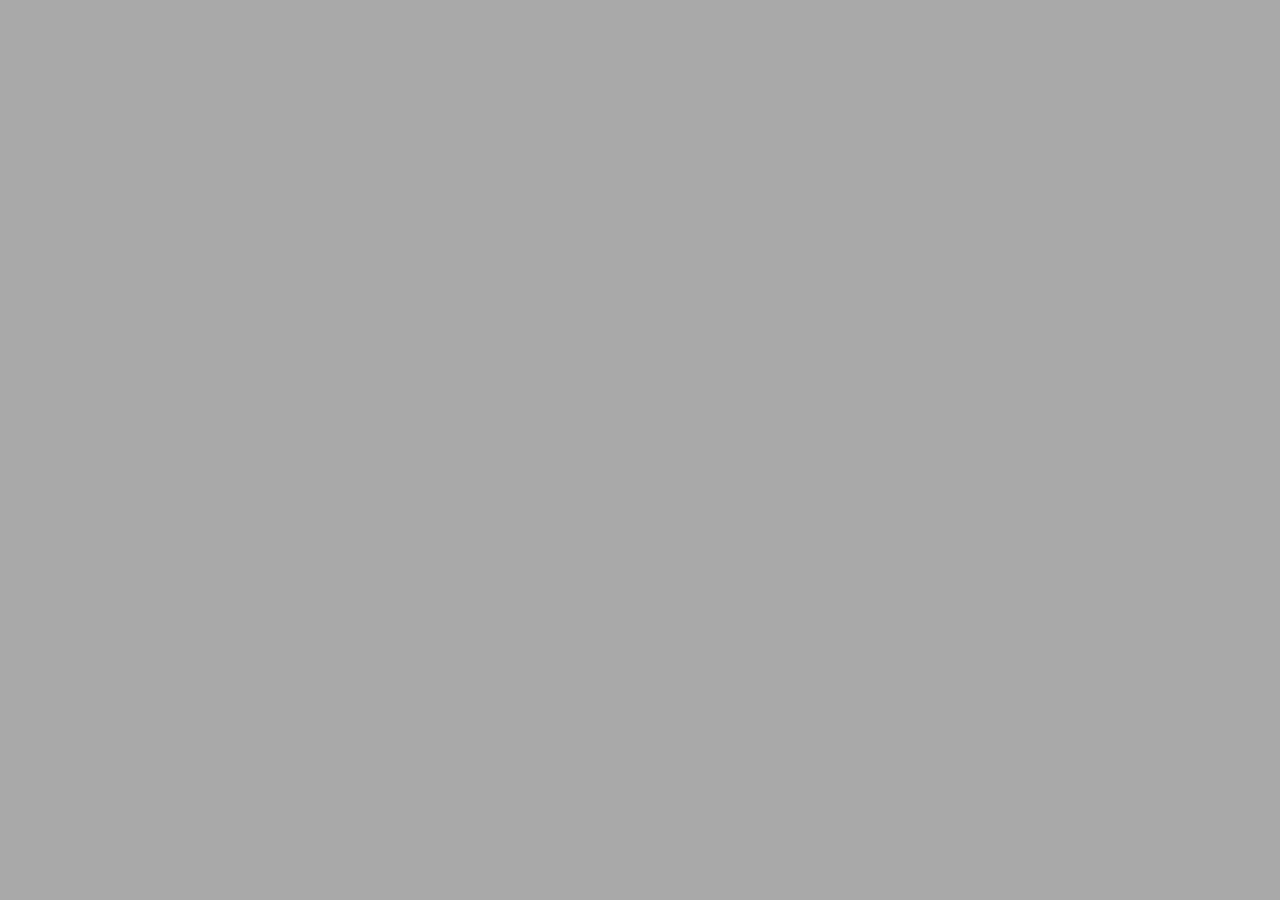
==== index.html @ d17f91d2 "criando html e css" ====
<!DOCTYPE html>
<html lang="pt-br">
<head>
    <meta charset="UTF-8">
    <meta http-equiv="X-UA-Compatible" content="IE=edge">
    <meta name="viewport" content="width=device-width, initial-scale=1.0">
    <link rel="shortcut icon" href="favicon.ico" type="image/x-icon">
    <link rel="stylesheet" href="./estilos/estilo.css">
    <title>Projeto Redes Sociais</title>
</head>
<body>
    <div>
        <section>

        
        </section>
        <section>


        </section>

    </div>
    
</body>
</html>
---- estilos/estilo.css ----
@charset "UTF-8";
html,body{
    margin: 0;
    padding: 0;
}

div{
    background-color: darkgray ;
    min-height: 100vh;
}
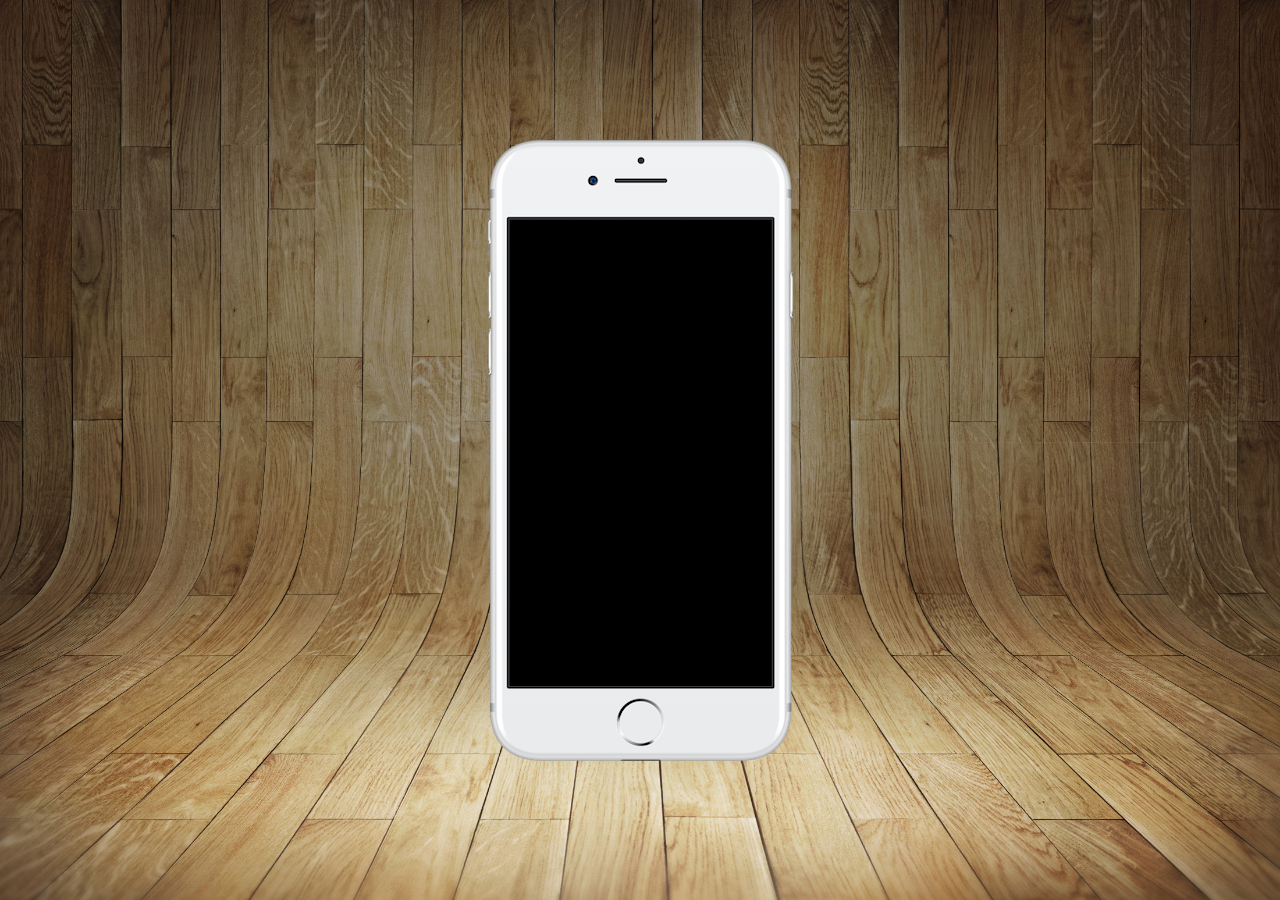
==== commit 71ddd3ad: "andamento no curso" ====
--- a/index.html
+++ b/index.html
@@ -9,17 +9,17 @@
     <title>Projeto Redes Sociais</title>
 </head>
 <body>
-    <div>
-        <section>
-
+    <main>
+        <section id="telefone">
+        
         
         </section>
-        <section>
+        <section id="social">
 
 
         </section>
 
-    </div>
+    </main>
     
 </body>
 </html>--- a/estilos/estilo.css
+++ b/estilos/estilo.css
@@ -2,9 +2,27 @@
 html,body{
     margin: 0;
     padding: 0;
+    height: 100vh;
+    width: 100vw;
+    background-color: darkgray;
 }
 
-div{
-    background-color: darkgray ;
-    min-height: 100vh;
-}+body{
+    background: url(../imagens/fundo-madeira.jpg) no-repeat top center;
+    background-size: cover;
+    background-attachment: fixed;
+}
+main{
+    height: 100vh;
+    position: relative;
+}
+
+section#telefone{
+    width: 600px;
+    height: 700px;
+    position:absolute;
+    margin-left: 50VW;
+    margin-top: 50VH;
+    transform: translate(-50% ,-50%);
+    background: url(../imagens/frame-iphone.png) no-repeat center;
+}
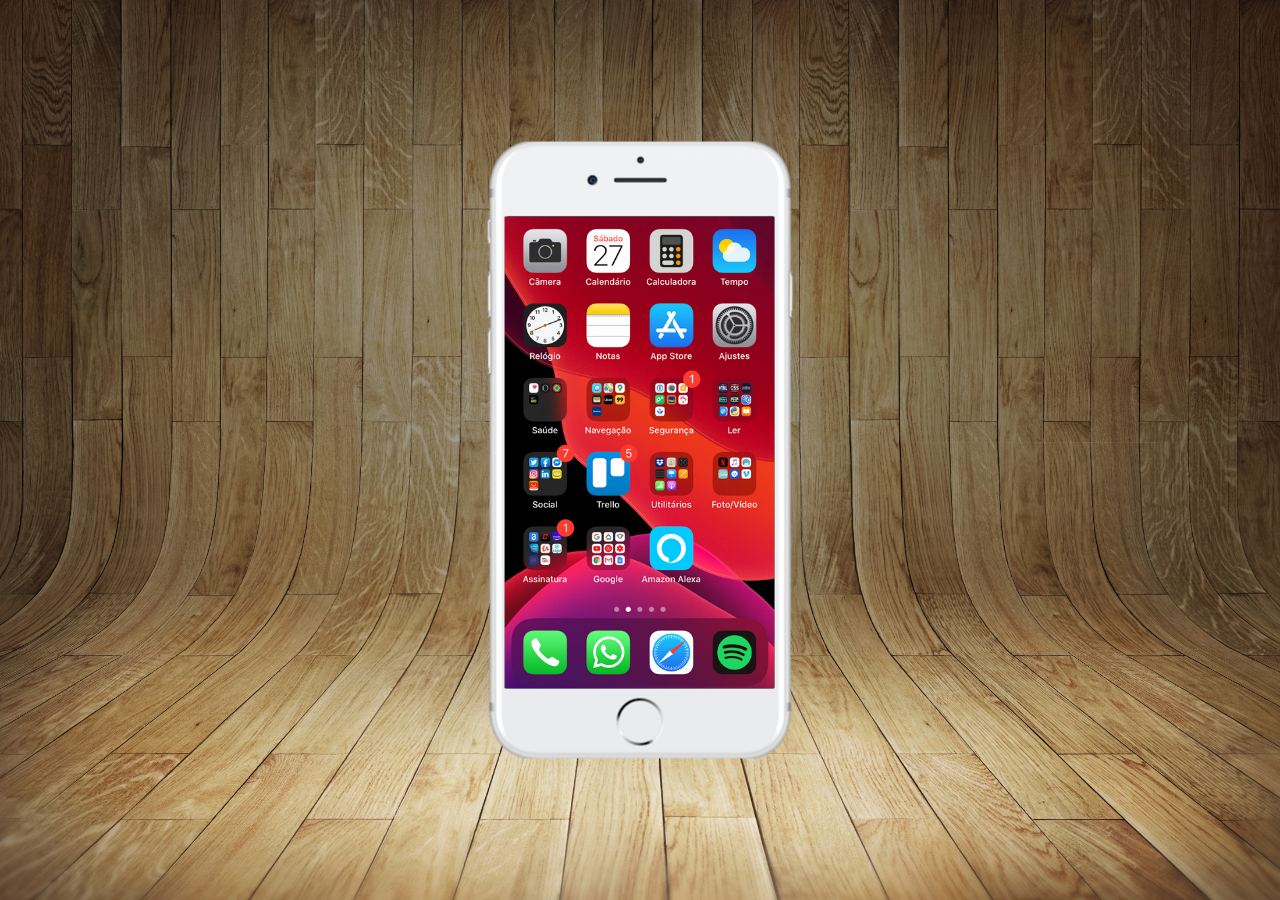
==== commit 6eb513de: "desenvolvimento projeto" ====
--- a/index.html
+++ b/index.html
@@ -11,7 +11,7 @@
 <body>
     <main>
         <section id="telefone">
-        
+            <iframe src="home.html" frameborder="0" name="home" id="home"></iframe>
         
         </section>
         <section id="social">
--- a/estilos/estilo.css
+++ b/estilos/estilo.css
@@ -15,14 +15,25 @@
 main{
     height: 100vh;
     position: relative;
+    
 }
 
 section#telefone{
-    width: 600px;
-    height: 700px;
+    width: 311px;
+    height: 617px;
     position:absolute;
-    margin-left: 50VW;
-    margin-top: 50VH;
+    left: 50%;
+    top: 50%;
+    background-color: blue;
     transform: translate(-50% ,-50%);
     background: url(../imagens/frame-iphone.png) no-repeat center;
 }
+iframe#home{
+    position: relative;
+    height: 472px;
+    width: 270px;
+    top: 75px;
+    left: 20px;
+    background-size: cover;
+
+}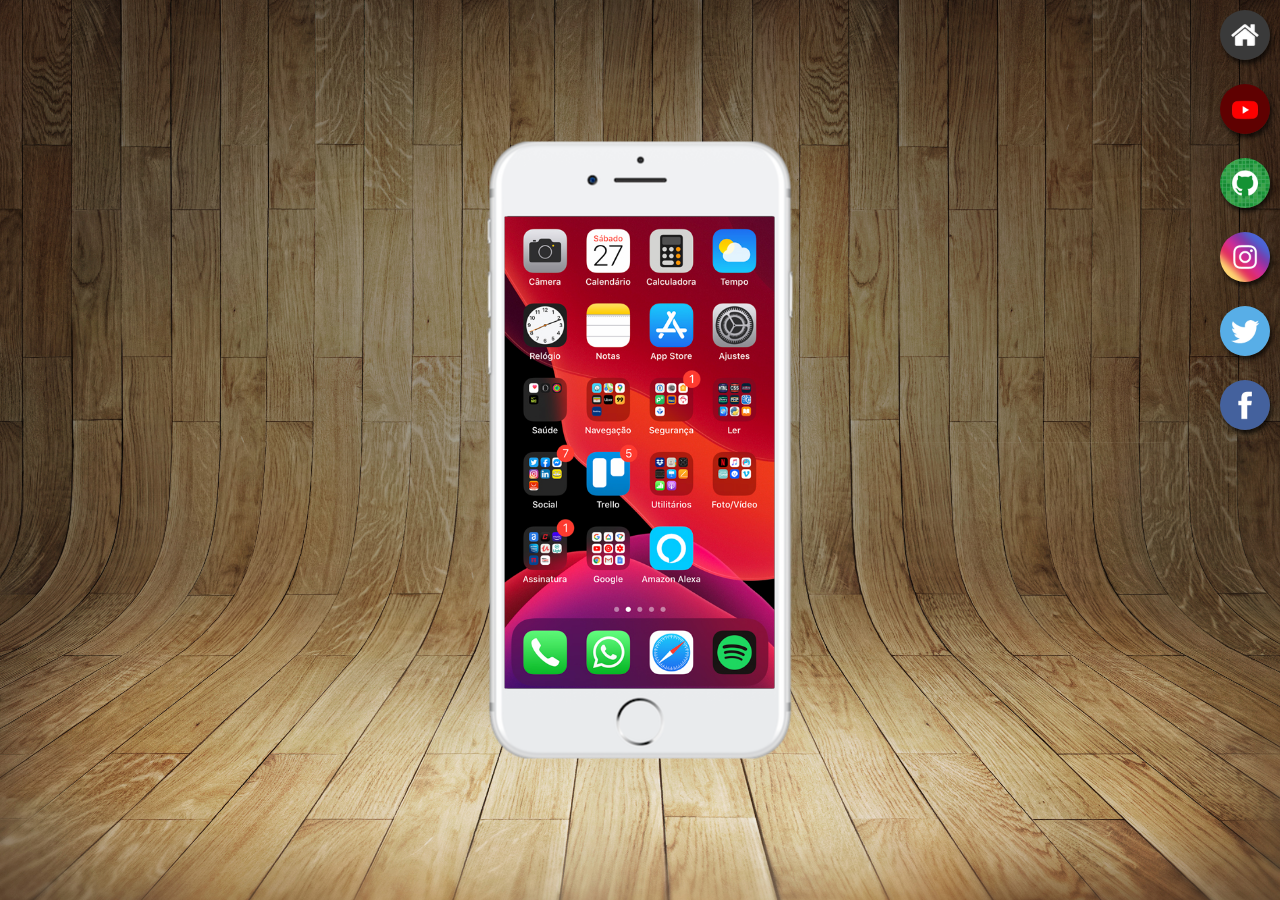
==== commit 612a7d17: "botoes lateral" ====
--- a/index.html
+++ b/index.html
@@ -15,7 +15,12 @@
         
         </section>
         <section id="social">
-
+            <a href="#" target="tela"><img src="imagens/logo-home.jpg" alt="Home"></a><br>
+            <a href="#" target="tela"><img src="imagens/logo-youtube.jpg" alt="Youtube"></a><br>
+            <a href="#" target="tela"><img src="imagens/logo-github.jpg" alt="Github"></a><br>
+            <a href="#" target="tela"><img src="imagens/logo-instagram.jpg" alt="Instagram"></a><br>
+            <a href="#" target="tela"><img src="imagens/logo-twitter.jpg" alt="Twitter"></a><br>
+            <a href="#" target="tela"><img src="imagens/logo-facebook.jpg" alt="Facebook"></a>
 
         </section>
 
--- a/estilos/estilo.css
+++ b/estilos/estilo.css
@@ -35,5 +35,20 @@
     top: 75px;
     left: 20px;
     background-size: cover;
-
+}
+section#social>a>img{
+    width: 50px;
+    margin: 10px;
+    border-radius: 50%;
+    box-shadow: 2px 4px 4px rgba(0, 0, 0, 0.659);
+    box-sizing: border-box;
+}
+section#social>a>img:hover{
+    border: 2px solid rgba(255, 255, 255, 0.637);
+    transform: translate(-3px, -3px);
+    box-shadow: 5px 5px 10px rgba(0, 0, 0, 0.659);
+    transition: 0.3s, border 0,5s;
+}
+section#social{
+    text-align: right;
 }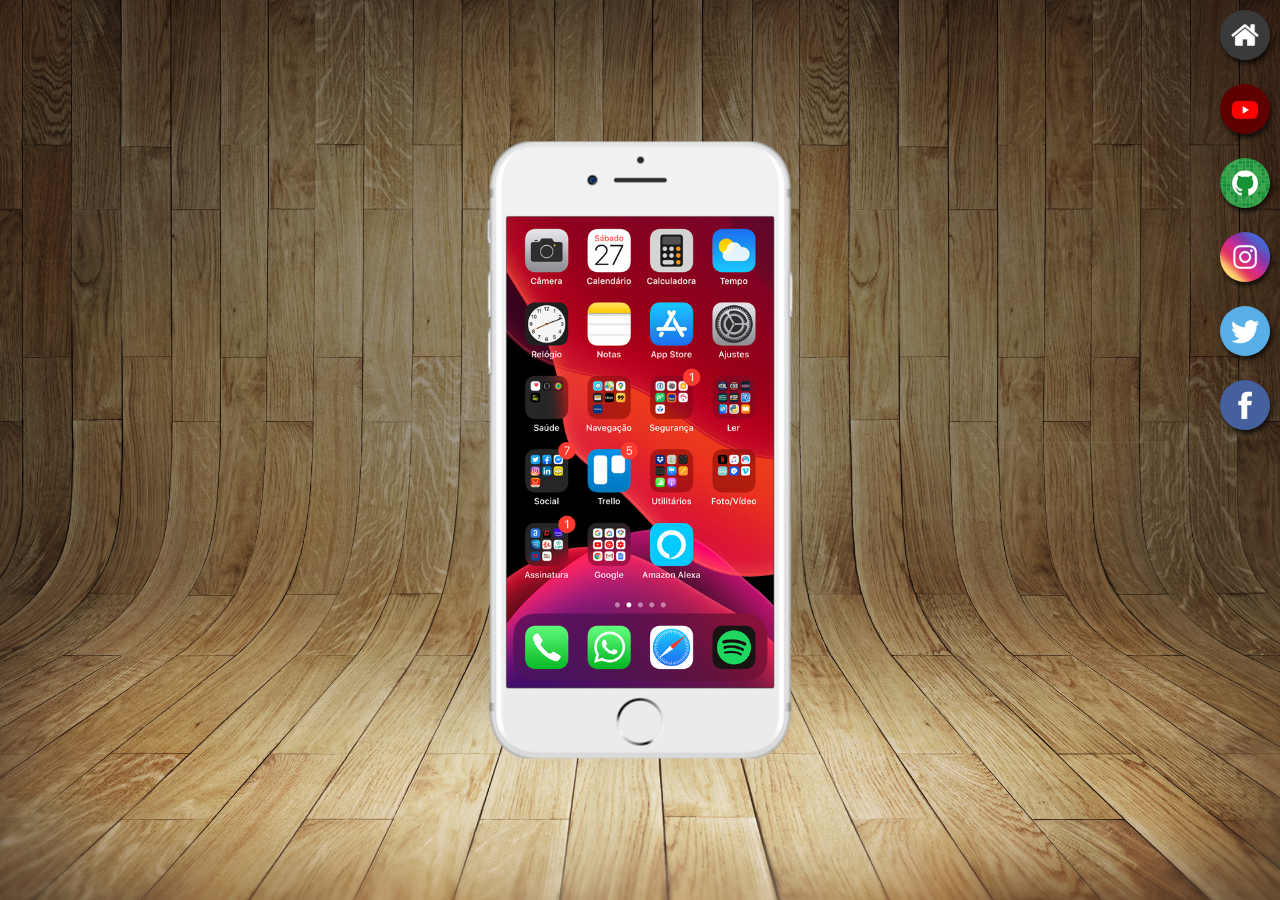
==== commit 6a0a51fe: "finalizado" ====
--- a/index.html
+++ b/index.html
@@ -15,12 +15,12 @@
         
         </section>
         <section id="social">
-            <a href="#" target="tela"><img src="imagens/logo-home.jpg" alt="Home"></a><br>
-            <a href="#" target="tela"><img src="imagens/logo-youtube.jpg" alt="Youtube"></a><br>
-            <a href="#" target="tela"><img src="imagens/logo-github.jpg" alt="Github"></a><br>
-            <a href="#" target="tela"><img src="imagens/logo-instagram.jpg" alt="Instagram"></a><br>
-            <a href="#" target="tela"><img src="imagens/logo-twitter.jpg" alt="Twitter"></a><br>
-            <a href="#" target="tela"><img src="imagens/logo-facebook.jpg" alt="Facebook"></a>
+            <a href="home.html" target="home"><img src="imagens/logo-home.jpg" alt="Home"></a><br>
+            <a href="youtube.html" target="home"><img src="imagens/logo-youtube.jpg" alt="Youtube"></a><br>
+            <a href="github.html" target="home"><img src="imagens/logo-github.jpg" alt="Github"></a><br>
+            <a href="instagram.html" target="home"><img src="imagens/logo-instagram.jpg" alt="Instagram"></a><br>
+            <a href="twitter.html" target="home"><img src="imagens/logo-twitter.jpg" alt="Twitter"></a><br>
+            <a href="facebook.html" target="home"><img src="imagens/logo-facebook.jpg" alt="Facebook"></a>
 
         </section>
 
--- a/estilos/estilo.css
+++ b/estilos/estilo.css
@@ -6,6 +6,7 @@
     width: 100vw;
     background-color: darkgray;
 }
+
 
 body{
     background: url(../imagens/fundo-madeira.jpg) no-repeat top center;
@@ -31,9 +32,9 @@
 iframe#home{
     position: relative;
     height: 472px;
-    width: 270px;
+    width: 284px;
     top: 75px;
-    left: 20px;
+    left: 22px;
     background-size: cover;
 }
 section#social>a>img{
